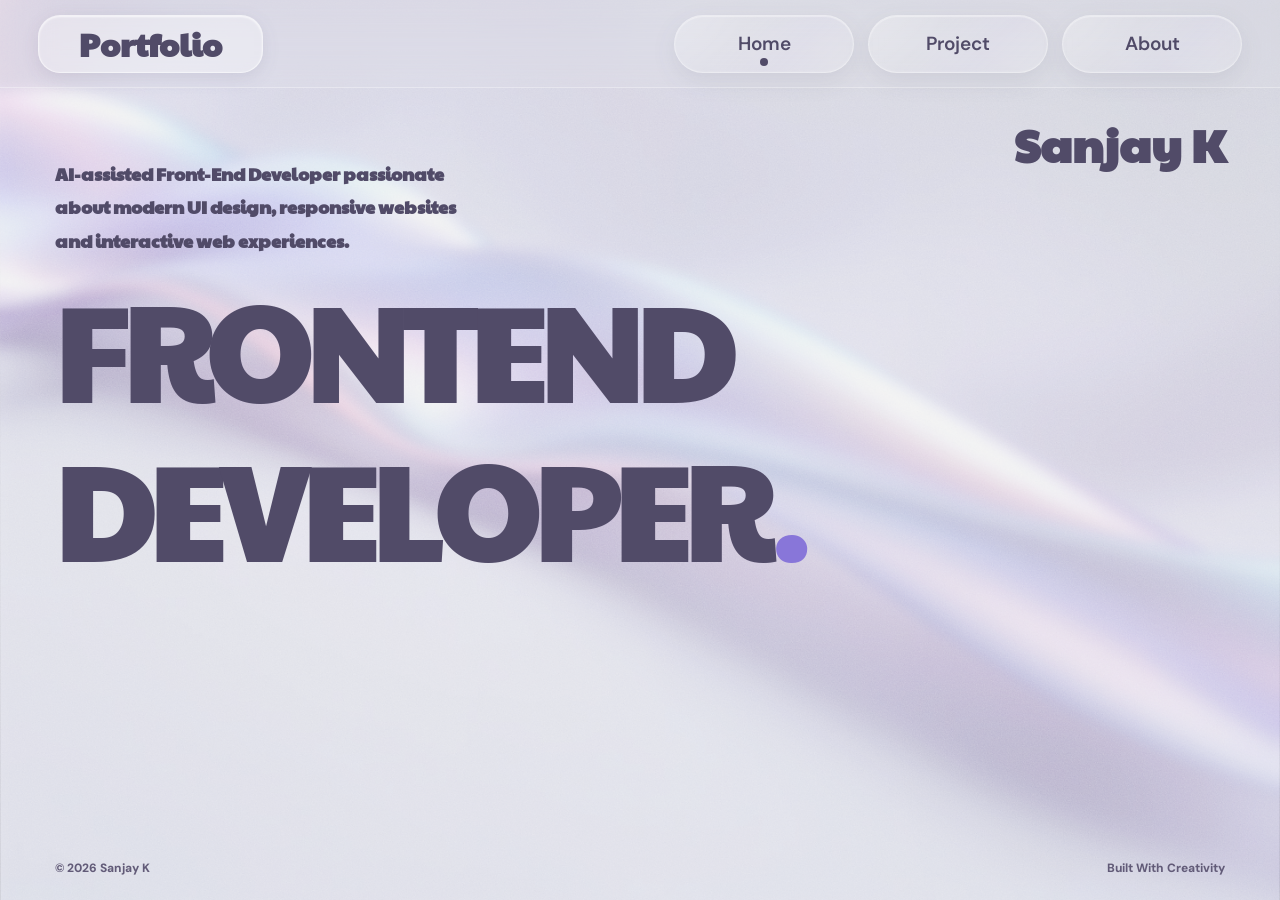
==== index.html @ 5c60af45 "Add files via upload index" ====
<!DOCTYPE html>
<html lang="en">

<head>
    <meta charset="UTF-8">
    <meta name="viewport" content="width=device-width, initial-scale=1.0">

    <title>Home | Sanjay K</title>
    <link rel="icon" type="image/png" href="assets/s_logo.png">

    <!-- Google Fonts -->
    <link rel="preconnect" href="https://fonts.googleapis.com">
    <link rel="preconnect" href="https://fonts.gstatic.com" crossorigin>

    <link href="https://fonts.googleapis.com/css2?family=DM+Sans:wght@400;500;600;700;800&family=Manrope:wght@400;500;600;700;800&display=swap"
        rel="stylesheet">

    <link rel="preconnect" href="https://fonts.googleapis.com">
    <link rel="preconnect" href="https://fonts.gstatic.com" crossorigin>

    <link href="https://fonts.googleapis.com/css2?family=Paytone+One&display=swap" rel="stylesheet">

    <!-- CSS -->
    <link rel="stylesheet" href="home.css">
    <link rel="stylesheet" href="transition.css">

</head>

<body>

    <!-- NAVBAR -->
    <header class="site-header">

        <a href="home.html" class="logo">
            Portfolio
        </a>

        <nav class="navbar" aria-label="Main navigation">

            <a href="home.html" class="nav-link" aria-current="page">
                Home
            </a>

            <a href="project.html" class="nav-link">
                Project
            </a>

            <a href="about.html" class="nav-link">
                About
            </a>

        </nav>

    </header>


    <!-- MAIN CONTENT -->
    <main class="home-main">

        <!-- INTRODUCTION -->
        <section class="intro-section">

            <p class="intro-description">
                AI-assisted Front-End Developer passionate<br>
                about modern UI design, responsive websites<br>
                and interactive web experiences.
            </p>

            <h2 class="intro-name">
                Sanjay K
            </h2>

        </section>


        <!-- HERO HEADING -->
        <section class="hero-section">

            <h1 class="hero-heading">
                FRONTEND<br>
                DEVELOPER<span>.</span>
            </h1>

        </section>

    </main>


    <!-- FOOTER -->
    <footer class="site-footer">

        <p class="copyright">
            © 2026 Sanjay K
        </p>

        <p class="footer-credit">
            Built With Creativity
        </p>

    </footer>


</body>
</html>
---- home.css ----
/* ==============================
   GLOBAL SETTINGS
================================ */

* {
    margin: 0;
    padding: 0;
    box-sizing: border-box;
}

:root {
    --background: #E8E5F0;

    --primary-text: #514B68;
    --secondary-text: #625B78;

    --glass: #FFFFFF52;
    --glass-border: #FFFFFF80;

    --glass-shadow: #514B681F;

    --accent: #8876D9;
}

body {
    min-height: 100vh;
    min-height: 100svh;

    display: flex;
    flex-direction: column;

    overflow-x: hidden;

    font-family: 'DM Sans', sans-serif;

    color: var(--primary-text);

    background: url(assets/Home.png) center / cover no-repeat fixed;
}


/* ==============================
   NAVBAR
================================ */

.site-header {
    width: 100%;
    height: 88px;

    padding: 12px 38px;

    display: flex;
    align-items: center;
    justify-content: space-between;

    position: relative;
    z-index: 10;

    background: #FFFFFF12;

    backdrop-filter: blur(12px);
    -webkit-backdrop-filter: blur(12px);

    backdrop-filter: blur(25px);
    -webkit-backdrop-filter: blur(25px);

    border-bottom: 1px solid #FFFFFF52;
}


/* LOGO */

.logo {
    width: 225px;
    height: 58px;

    display: flex;
    align-items: center;
    justify-content: center;

    text-decoration: none;

    font-family: 'Paytone One', sans-serif;
    font-size: 32px;
    font-weight: 600;

    color: var(--primary-text);

    background: #FFFFFF52;

    border: 1px solid #FFFFFF80;
    border-radius: 22px;

    backdrop-filter: blur(25px);
    -webkit-backdrop-filter: blur(25px);

    box-shadow:
        0 5px 18px #514B681F,
        inset 0 1px 2px #FFFFFFB8;

    transition: 0.3s ease;
}



.logo:hover {
    background: #FFFFFF80;
}


/* NAVIGATION CONTAINER */

.navbar {
    display: flex;
    align-items: center;

    gap: 14px;
}


/* NAVIGATION LINKS */

/* NAVIGATION LINKS */


/* ==============================
   LIQUID GLASS NAVIGATION
================================ */


/* ==============================
   COLOURFUL LIQUID GLASS NAVBAR
================================ */

.nav-link {
    min-width: 180px;
    height: 58px;

    padding: 0 30px;

    display: flex;
    align-items: center;
    justify-content: center;

    position: relative;
    isolation: isolate;
    overflow: hidden;

    text-decoration: none;

    font-family: 'DM Sans', sans-serif;
    font-size: 19px;
    font-weight: 600;

    color: #514B68;

    /* Transparent glass surface */
    background: #FFFFFF0D;

    border: 1px solid #FFFFFF66;
    border-radius: 50px;

    /* Glass transparency and blur */
    backdrop-filter: blur(12px) saturate(200%);
    -webkit-backdrop-filter: blur(12px) saturate(200%);

    /* Subtle glass depth */
    box-shadow:
        0 8px 24px #514B681A,
        inset 0 1px 1px #FFFFFF66,
        inset 0 -1px 2px #FFFFFF1A;

    transition: all 0.35s ease;
}


/* SUBTLE REFLECTIVE HIGHLIGHT */

.nav-link::before {
    content: "";

    position: absolute;
    inset: 0;

    border-radius: inherit;

    background: linear-gradient(
        135deg,
        #FFFFFF38 0%,
        #FFFFFF08 35%,
        #D9C9FF12 65%,
        #FFFFFF1A 100%
    );

    pointer-events: none;
    z-index: -1;
}


/* HOVER */

.nav-link:hover {
    background: #FFFFFF1A;

    border-color: #FFFFFF99;

    transform: translateY(-2px);

    box-shadow:
        0 10px 28px #514B6826,
        inset 0 1px 2px #FFFFFF80,
        inset 0 -1px 3px #FFFFFF26;
}


/* ACTIVE DOT */

.nav-link[aria-current="page"]::after {
    content: "";

    position: absolute;

    width: 8px;
    height: 8px;

    left: 50%;
    bottom: 6px;

    transform: translateX(-50%);

    background: #514B68;
    border-radius: 50%;
}



/* ==============================
   MAIN CONTENT
================================ */

.home-main {
    flex: 1;

    padding: 0 55px;
}


/* INTRODUCTION */

.intro-section {
    width: 100%;

    margin-top: 24px;

    display: flex;
    align-items: flex-start;
    justify-content: space-between;
}


/* DESCRIPTION */

.intro-description {
    padding-top: 45px;

    font-family: 'Paytone One', sans-serif;
    font-size: 18px;
    font-weight: 800;

    line-height: 1.85;

    color: var(--primary-text);
}


/* NAME */

.intro-name {
    font-family: 'Paytone One', sans-serif;
    font-size: 46px;
    font-weight: 800;

    color: var(--primary-text);
}


/* ==============================
   HERO HEADING
================================ */

.hero-section {
    margin-top: 125px;
}

.hero-heading {
    font-family: 'Paytone One', sans-serif;

    font-size: clamp(76px, 11vw, 160px);
    font-weight: 400;

    line-height: 1.15;
    letter-spacing: 0.09em;

    color: var(--primary-text);
}

.hero-heading span {
    color: #8876D9;
    font-family: 'Paytone One', sans-serif;

}


/* ==============================
   FOOTER
================================ */

.site-footer {
    width: 100%;

    padding: 0 55px 24px;

    display: flex;
    align-items: center;
    justify-content: space-between;
}

.site-footer p {
    font-family: 'DM Sans', sans-serif;
    font-size: 12px;
    font-weight: 800;

    color: var(--secondary-text);
}


/* ==============================
   RESPONSIVE DESIGN
================================ */

@media (max-width: 1100px) {

    .site-header {
        padding: 18px 25px;
    }

    .logo {
        width: 170px;
        font-size: 28px;
        font-family: 'Paytone One', sans-serif;
    }
    

    .navbar {
        gap: 10px;
    }

    .nav-link {
        min-width: 130px;
        font-size: 16px;
    }

    .home-main {
        padding: 0 35px;
    }

    .hero-heading {
        font-size: clamp(70px, 10vw, 115px);
    }

    .site-footer {
        padding-left: 35px;
        padding-right: 35px;
    }
}


@media (max-width: 650px) {

    .site-header {
        height: auto;

        padding: 15px;

        flex-direction: column;
        gap: 15px;
    }

    .logo {
        width: 100%;
        height: 55px;
        font-size: 25px;
        font-family: 'Paytone One', sans-serif;
    }

    .navbar {
        width: 100%;
        gap: 8px;
    }

    .nav-link {
        flex: 1;
        min-width: 0;
        height: 52px;

        padding: 0 8px;

        font-size: 14px;
    }

    .nav-link[aria-current="page"]::after {
        width: 7px;
        height: 7px;
        bottom: 5px;
    }

    .home-main {
        padding: 0 22px;
    }

    .intro-section {
        flex-direction: column;
        gap: 15px;
    }

    .intro-description {
        padding-top: 25px;
        font-size: 13px;
        line-height: 1.8;
    }

    .intro-name {
        align-self: flex-end;
        font-size: 28px;
    }

    .hero-section {
        margin-top: 75px;
    }

    .hero-heading {
        font-size: clamp(48px, 12vw, 76px);
        letter-spacing: -0.055em;
        line-height: 1.2;
    }

    .site-footer {
        padding: 25px 22px;
    }

    .site-footer p {
        font-size: 10px;
    }
}

/* ==============================
   FIGMA LAYOUT REFINEMENTS
================================ */

@media (min-width: 651px) {

    /* Move the hero heading upwards */
    .hero-section {
        margin-top: 10px;
    }

    /* Refine heading proportions */
    .hero-heading {
        font-size: clamp(76px, 10.8vw, 178px);
        line-height: 1.15;
        letter-spacing: -0.065em;
    }

}
---- transition.css ----
/* Enable transitions between HTML pages */

@view-transition {
    navigation: auto;
}

/* Keep navbar and footer unchanged */
.site-header,
.site-footer,
.project-main {
    view-transition-name: none;
}

/* Animate only the main content */
.home-main,
.about-main,
.project-main {
    view-transition-name: page-content;
}

/* Previous page slides out */
::view-transition-old(page-content) {
    animation: slide-out-left 0.25s ease-in-out both;
}

/* New page slides in */
::view-transition-new(page-content) {
    animation: slide-in-right 0.25s ease-in-out both;
}

/* Slide animations */

@keyframes slide-out-left {
    from {
        transform: translateX(0);
        opacity: 1;
    }

    to {
        transform: translateX(-45px);
        opacity: 0;
    }
}

@keyframes slide-in-right {
    from {
        transform: translateX(45px);
        opacity: 0;
    }

    to {
        transform: translateX(0);
        opacity: 1;
    }
}

/* Respect reduced-motion preferences */

@media (prefers-reduced-motion: reduce) {
    ::view-transition-old(page-content),
    ::view-transition-new(page-content) {
        animation-duration: 0.01ms;
    }
}
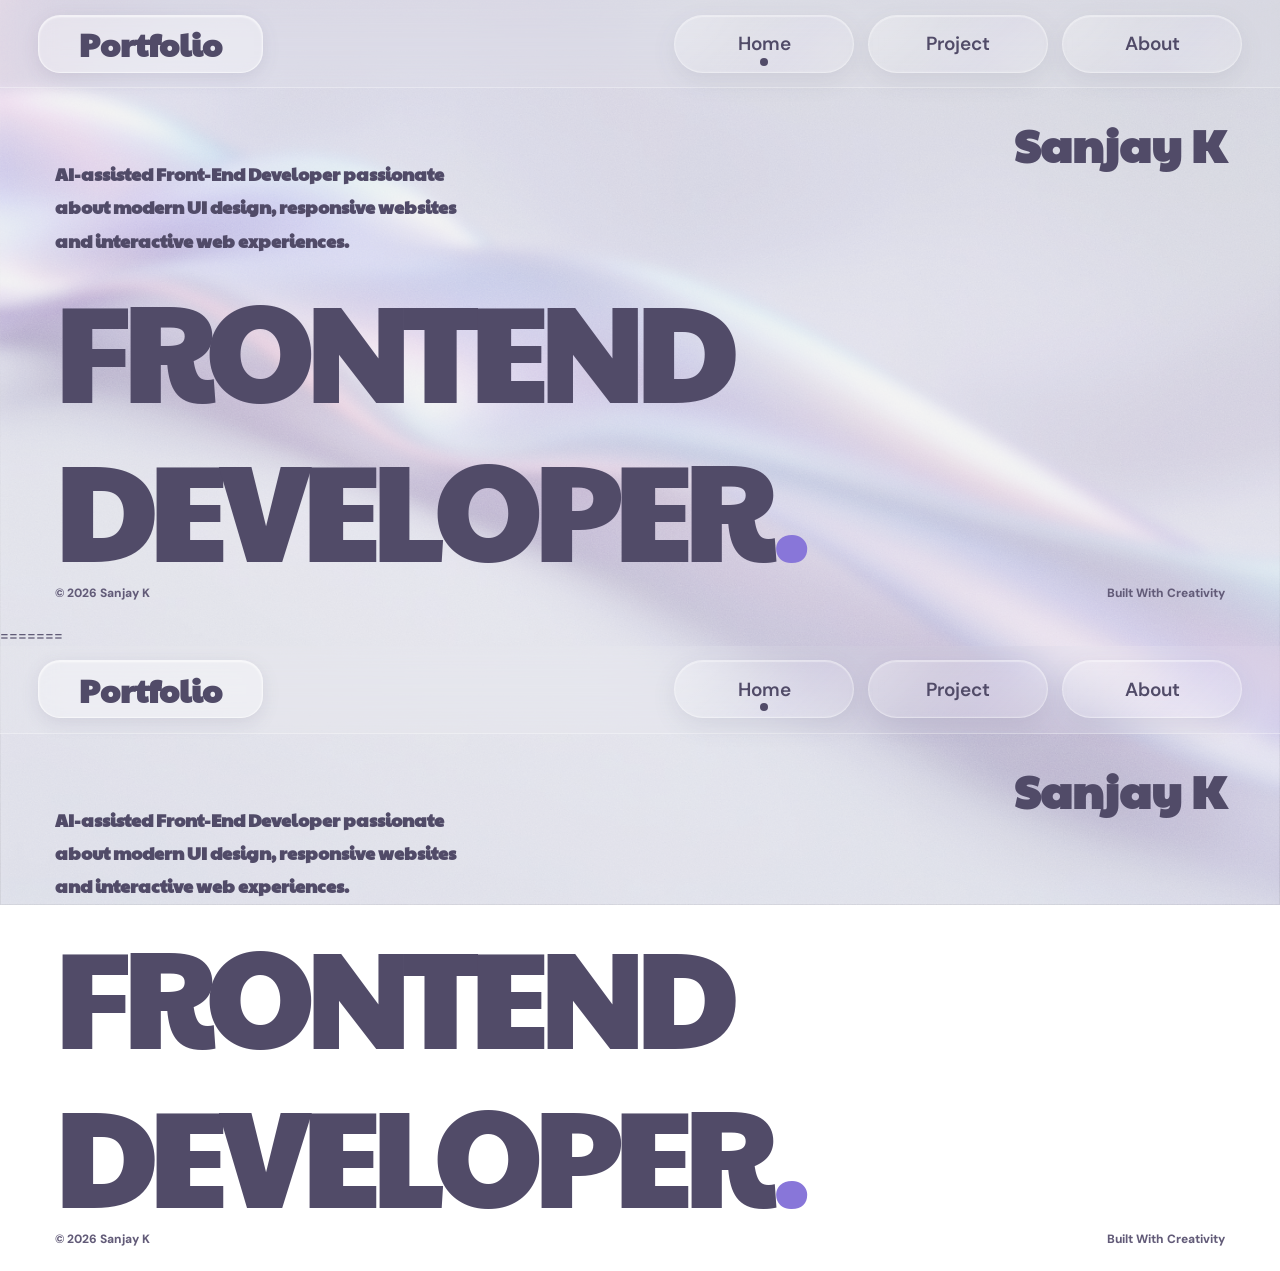
==== commit 1b36d8a1: "pallete pair added" ====
--- a/index.html
+++ b/index.html
@@ -1,105 +1,213 @@
-
-<!DOCTYPE html>
-<html lang="en">
-
-<head>
-    <meta charset="UTF-8">
-    <meta name="viewport" content="width=device-width, initial-scale=1.0">
-
-    <title>Home | Sanjay K</title>
-    <link rel="icon" type="image/png" href="assets/s_logo.png">
-
-    <!-- Google Fonts -->
-    <link rel="preconnect" href="https://fonts.googleapis.com">
-    <link rel="preconnect" href="https://fonts.gstatic.com" crossorigin>
-
-    <link href="https://fonts.googleapis.com/css2?family=DM+Sans:wght@400;500;600;700;800&family=Manrope:wght@400;500;600;700;800&display=swap"
-        rel="stylesheet">
-
-    <link rel="preconnect" href="https://fonts.googleapis.com">
-    <link rel="preconnect" href="https://fonts.gstatic.com" crossorigin>
-
-    <link href="https://fonts.googleapis.com/css2?family=Paytone+One&display=swap" rel="stylesheet">
-
-    <!-- CSS -->
-    <link rel="stylesheet" href="home.css">
-    <link rel="stylesheet" href="transition.css">
-
-</head>
-
-<body>
-
-    <!-- NAVBAR -->
-    <header class="site-header">
-
-        <a href="home.html" class="logo">
-            Portfolio
-        </a>
-
-        <nav class="navbar" aria-label="Main navigation">
-
-            <a href="home.html" class="nav-link" aria-current="page">
-                Home
-            </a>
-
-            <a href="project.html" class="nav-link">
-                Project
-            </a>
-
-            <a href="about.html" class="nav-link">
-                About
-            </a>
-
-        </nav>
-
-    </header>
-
-
-    <!-- MAIN CONTENT -->
-    <main class="home-main">
-
-        <!-- INTRODUCTION -->
-        <section class="intro-section">
-
-            <p class="intro-description">
-                AI-assisted Front-End Developer passionate<br>
-                about modern UI design, responsive websites<br>
-                and interactive web experiences.
-            </p>
-
-            <h2 class="intro-name">
-                Sanjay K
-            </h2>
-
-        </section>
-
-
-        <!-- HERO HEADING -->
-        <section class="hero-section">
-
-            <h1 class="hero-heading">
-                FRONTEND<br>
-                DEVELOPER<span>.</span>
-            </h1>
-
-        </section>
-
-    </main>
-
-
-    <!-- FOOTER -->
-    <footer class="site-footer">
-
-        <p class="copyright">
-            © 2026 Sanjay K
-        </p>
-
-        <p class="footer-credit">
-            Built With Creativity
-        </p>
-
-    </footer>
-
-
-</body>
-</html>
+
+
+<!DOCTYPE html>
+<html lang="en">
+
+<head>
+    <meta charset="UTF-8">
+    <meta name="viewport" content="width=device-width, initial-scale=1.0">
+
+    <title>Home | Sanjay K</title>
+    <link rel="icon" type="image/png" href="assets/s_logo.png">
+
+    <!-- Google Fonts -->
+    <link rel="preconnect" href="https://fonts.googleapis.com">
+    <link rel="preconnect" href="https://fonts.gstatic.com" crossorigin>
+
+    <link href="https://fonts.googleapis.com/css2?family=DM+Sans:wght@400;500;600;700;800&family=Manrope:wght@400;500;600;700;800&display=swap"
+        rel="stylesheet">
+
+    <link rel="preconnect" href="https://fonts.googleapis.com">
+    <link rel="preconnect" href="https://fonts.gstatic.com" crossorigin>
+
+    <link href="https://fonts.googleapis.com/css2?family=Paytone+One&display=swap" rel="stylesheet">
+
+    <!-- CSS -->
+    <link rel="stylesheet" href="home.css">
+    <link rel="stylesheet" href="transition.css">
+
+</head>
+
+<body>
+
+    <!-- NAVBAR -->
+    <header class="site-header">
+
+        <a href="home.html" class="logo">
+            Portfolio
+        </a>
+
+        <nav class="navbar" aria-label="Main navigation">
+
+            <a href="home.html" class="nav-link" aria-current="page">
+                Home
+            </a>
+
+            <a href="project.html" class="nav-link">
+                Project
+            </a>
+
+            <a href="about.html" class="nav-link">
+                About
+            </a>
+
+        </nav>
+
+    </header>
+
+
+    <!-- MAIN CONTENT -->
+    <main class="home-main">
+
+        <!-- INTRODUCTION -->
+        <section class="intro-section">
+
+            <p class="intro-description">
+                AI-assisted Front-End Developer passionate<br>
+                about modern UI design, responsive websites<br>
+                and interactive web experiences.
+            </p>
+
+            <h2 class="intro-name">
+                Sanjay K
+            </h2>
+
+        </section>
+
+
+        <!-- HERO HEADING -->
+        <section class="hero-section">
+
+            <h1 class="hero-heading">
+                FRONTEND<br>
+                DEVELOPER<span>.</span>
+            </h1>
+
+        </section>
+
+    </main>
+
+
+    <!-- FOOTER -->
+    <footer class="site-footer">
+
+        <p class="copyright">
+            © 2026 Sanjay K
+        </p>
+
+        <p class="footer-credit">
+            Built With Creativity
+        </p>
+
+    </footer>
+
+
+</body>
+</html>
+=======
+
+<!DOCTYPE html>
+<html lang="en">
+
+<head>
+    <meta charset="UTF-8">
+    <meta name="viewport" content="width=device-width, initial-scale=1.0">
+
+    <title>Home | Sanjay K</title>
+    <link rel="icon" type="image/png" href="assets/s_logo.png">
+
+    <!-- Google Fonts -->
+    <link rel="preconnect" href="https://fonts.googleapis.com">
+    <link rel="preconnect" href="https://fonts.gstatic.com" crossorigin>
+
+    <link href="https://fonts.googleapis.com/css2?family=DM+Sans:wght@400;500;600;700;800&family=Manrope:wght@400;500;600;700;800&display=swap"
+        rel="stylesheet">
+
+    <link rel="preconnect" href="https://fonts.googleapis.com">
+    <link rel="preconnect" href="https://fonts.gstatic.com" crossorigin>
+
+    <link href="https://fonts.googleapis.com/css2?family=Paytone+One&display=swap" rel="stylesheet">
+
+    <!-- CSS -->
+    <link rel="stylesheet" href="home.css">
+    <link rel="stylesheet" href="transition.css">
+
+</head>
+
+<body>
+
+    <!-- NAVBAR -->
+    <header class="site-header">
+
+        <a href="home.html" class="logo">
+            Portfolio
+        </a>
+
+        <nav class="navbar" aria-label="Main navigation">
+
+            <a href="home.html" class="nav-link" aria-current="page">
+                Home
+            </a>
+
+            <a href="project.html" class="nav-link">
+                Project
+            </a>
+
+            <a href="about.html" class="nav-link">
+                About
+            </a>
+
+        </nav>
+
+    </header>
+
+
+    <!-- MAIN CONTENT -->
+    <main class="home-main">
+
+        <!-- INTRODUCTION -->
+        <section class="intro-section">
+
+            <p class="intro-description">
+                AI-assisted Front-End Developer passionate<br>
+                about modern UI design, responsive websites<br>
+                and interactive web experiences.
+            </p>
+
+            <h2 class="intro-name">
+                Sanjay K
+            </h2>
+
+        </section>
+
+
+        <!-- HERO HEADING -->
+        <section class="hero-section">
+
+            <h1 class="hero-heading">
+                FRONTEND<br>
+                DEVELOPER<span>.</span>
+            </h1>
+
+        </section>
+
+    </main>
+
+
+    <!-- FOOTER -->
+    <footer class="site-footer">
+
+        <p class="copyright">
+            © 2026 Sanjay K
+        </p>
+
+        <p class="footer-credit">
+            Built With Creativity
+        </p>
+
+    </footer>
+
+
+</body>
+</html>
+
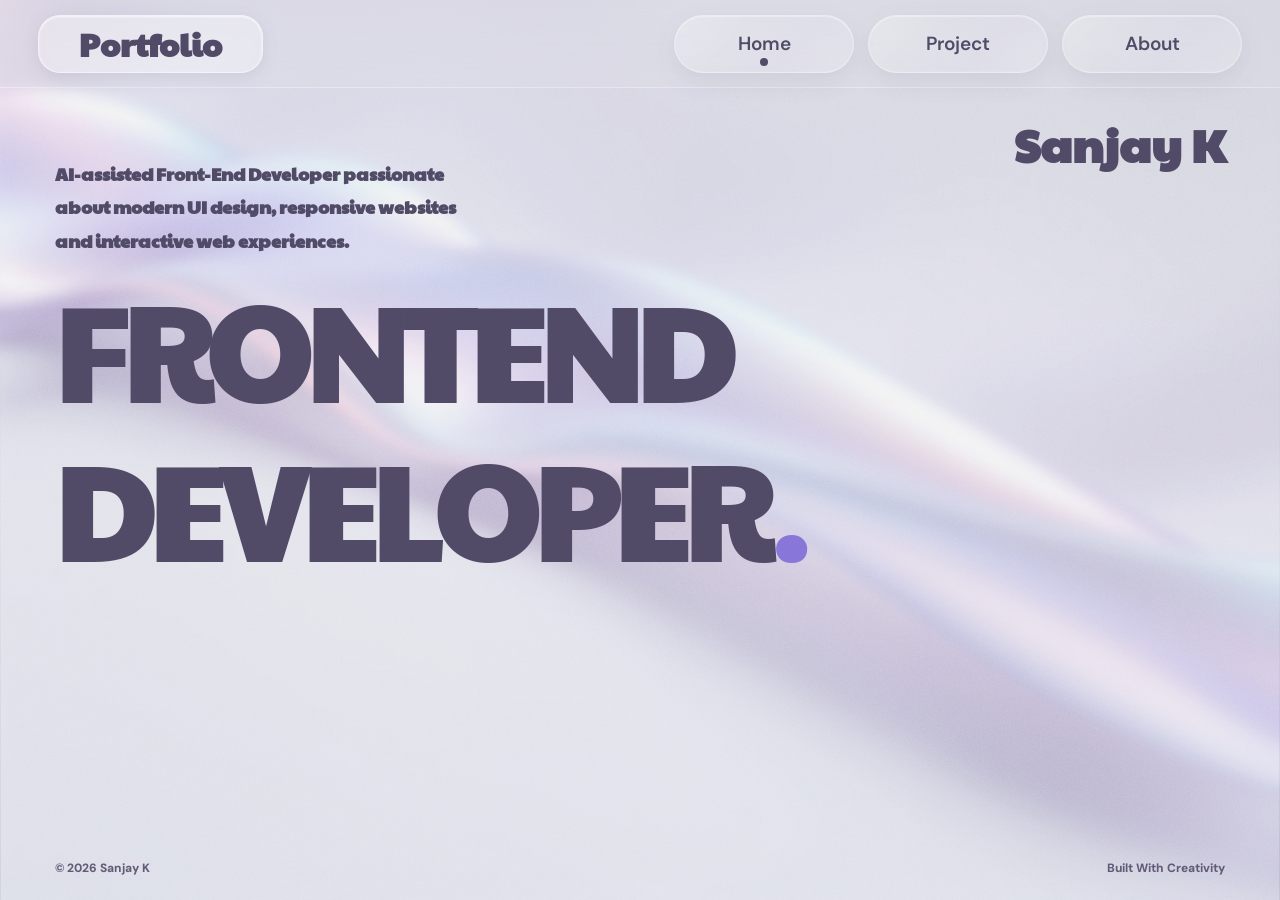
==== commit 2fc692eb: "bug index fixed" ====
--- a/index.html
+++ b/index.html
@@ -1,4 +1,3 @@
-
 
 <!DOCTYPE html>
 <html lang="en">
@@ -23,7 +22,7 @@
     <link href="https://fonts.googleapis.com/css2?family=Paytone+One&display=swap" rel="stylesheet">
 
     <!-- CSS -->
-    <link rel="stylesheet" href="home.css">
+    <link rel="stylesheet" href="index.css">
     <link rel="stylesheet" href="transition.css">
 
 </head>
@@ -33,13 +32,13 @@
     <!-- NAVBAR -->
     <header class="site-header">
 
-        <a href="home.html" class="logo">
+        <a href="index.html" class="logo">
             Portfolio
         </a>
 
         <nav class="navbar" aria-label="Main navigation">
 
-            <a href="home.html" class="nav-link" aria-current="page">
+            <a href="index.html" class="nav-link" aria-current="page">
                 Home
             </a>
 
@@ -104,110 +103,3 @@
 
 </body>
 </html>
-=======
-
-<!DOCTYPE html>
-<html lang="en">
-
-<head>
-    <meta charset="UTF-8">
-    <meta name="viewport" content="width=device-width, initial-scale=1.0">
-
-    <title>Home | Sanjay K</title>
-    <link rel="icon" type="image/png" href="assets/s_logo.png">
-
-    <!-- Google Fonts -->
-    <link rel="preconnect" href="https://fonts.googleapis.com">
-    <link rel="preconnect" href="https://fonts.gstatic.com" crossorigin>
-
-    <link href="https://fonts.googleapis.com/css2?family=DM+Sans:wght@400;500;600;700;800&family=Manrope:wght@400;500;600;700;800&display=swap"
-        rel="stylesheet">
-
-    <link rel="preconnect" href="https://fonts.googleapis.com">
-    <link rel="preconnect" href="https://fonts.gstatic.com" crossorigin>
-
-    <link href="https://fonts.googleapis.com/css2?family=Paytone+One&display=swap" rel="stylesheet">
-
-    <!-- CSS -->
-    <link rel="stylesheet" href="home.css">
-    <link rel="stylesheet" href="transition.css">
-
-</head>
-
-<body>
-
-    <!-- NAVBAR -->
-    <header class="site-header">
-
-        <a href="home.html" class="logo">
-            Portfolio
-        </a>
-
-        <nav class="navbar" aria-label="Main navigation">
-
-            <a href="home.html" class="nav-link" aria-current="page">
-                Home
-            </a>
-
-            <a href="project.html" class="nav-link">
-                Project
-            </a>
-
-            <a href="about.html" class="nav-link">
-                About
-            </a>
-
-        </nav>
-
-    </header>
-
-
-    <!-- MAIN CONTENT -->
-    <main class="home-main">
-
-        <!-- INTRODUCTION -->
-        <section class="intro-section">
-
-            <p class="intro-description">
-                AI-assisted Front-End Developer passionate<br>
-                about modern UI design, responsive websites<br>
-                and interactive web experiences.
-            </p>
-
-            <h2 class="intro-name">
-                Sanjay K
-            </h2>
-
-        </section>
-
-
-        <!-- HERO HEADING -->
-        <section class="hero-section">
-
-            <h1 class="hero-heading">
-                FRONTEND<br>
-                DEVELOPER<span>.</span>
-            </h1>
-
-        </section>
-
-    </main>
-
-
-    <!-- FOOTER -->
-    <footer class="site-footer">
-
-        <p class="copyright">
-            © 2026 Sanjay K
-        </p>
-
-        <p class="footer-credit">
-            Built With Creativity
-        </p>
-
-    </footer>
-
-
-</body>
-</html>
-
--- a/index.css
+++ b/index.css
@@ -0,0 +1,475 @@
+
+/* ==============================
+   GLOBAL SETTINGS
+================================ */
+
+* {
+    margin: 0;
+    padding: 0;
+    box-sizing: border-box;
+}
+
+:root {
+    --background: #E8E5F0;
+
+    --primary-text: #514B68;
+    --secondary-text: #625B78;
+
+    --glass: #FFFFFF52;
+    --glass-border: #FFFFFF80;
+
+    --glass-shadow: #514B681F;
+
+    --accent: #8876D9;
+}
+
+body {
+    min-height: 100vh;
+    min-height: 100svh;
+
+    display: flex;
+    flex-direction: column;
+
+    overflow-x: hidden;
+
+    font-family: 'DM Sans', sans-serif;
+
+    color: var(--primary-text);
+
+    background: url(assets/Home.png) center / cover no-repeat fixed;
+}
+
+
+/* ==============================
+   NAVBAR
+================================ */
+
+.site-header {
+    width: 100%;
+    height: 88px;
+
+    padding: 12px 38px;
+
+    display: flex;
+    align-items: center;
+    justify-content: space-between;
+
+    position: relative;
+    z-index: 10;
+
+    background: #FFFFFF12;
+
+    backdrop-filter: blur(12px);
+    -webkit-backdrop-filter: blur(12px);
+
+    backdrop-filter: blur(25px);
+    -webkit-backdrop-filter: blur(25px);
+
+    border-bottom: 1px solid #FFFFFF52;
+}
+
+
+/* LOGO */
+
+.logo {
+    width: 225px;
+    height: 58px;
+
+    display: flex;
+    align-items: center;
+    justify-content: center;
+
+    text-decoration: none;
+
+    font-family: 'Paytone One', sans-serif;
+    font-size: 32px;
+    font-weight: 600;
+
+    color: var(--primary-text);
+
+    background: #FFFFFF52;
+
+    border: 1px solid #FFFFFF80;
+    border-radius: 22px;
+
+    backdrop-filter: blur(25px);
+    -webkit-backdrop-filter: blur(25px);
+
+    box-shadow:
+        0 5px 18px #514B681F,
+        inset 0 1px 2px #FFFFFFB8;
+
+    transition: 0.3s ease;
+}
+
+
+
+.logo:hover {
+    background: #FFFFFF80;
+}
+
+
+/* NAVIGATION CONTAINER */
+
+.navbar {
+    display: flex;
+    align-items: center;
+
+    gap: 14px;
+}
+
+
+/* NAVIGATION LINKS */
+
+/* NAVIGATION LINKS */
+
+
+/* ==============================
+   LIQUID GLASS NAVIGATION
+================================ */
+
+
+/* ==============================
+   COLOURFUL LIQUID GLASS NAVBAR
+================================ */
+
+.nav-link {
+    min-width: 180px;
+    height: 58px;
+
+    padding: 0 30px;
+
+    display: flex;
+    align-items: center;
+    justify-content: center;
+
+    position: relative;
+    isolation: isolate;
+    overflow: hidden;
+
+    text-decoration: none;
+
+    font-family: 'DM Sans', sans-serif;
+    font-size: 19px;
+    font-weight: 600;
+
+    color: #514B68;
+
+    /* Transparent glass surface */
+    background: #FFFFFF0D;
+
+    border: 1px solid #FFFFFF66;
+    border-radius: 50px;
+
+    /* Glass transparency and blur */
+    backdrop-filter: blur(12px) saturate(200%);
+    -webkit-backdrop-filter: blur(12px) saturate(200%);
+
+    /* Subtle glass depth */
+    box-shadow:
+        0 8px 24px #514B681A,
+        inset 0 1px 1px #FFFFFF66,
+        inset 0 -1px 2px #FFFFFF1A;
+
+    transition: all 0.35s ease;
+}
+
+
+/* SUBTLE REFLECTIVE HIGHLIGHT */
+
+.nav-link::before {
+    content: "";
+
+    position: absolute;
+    inset: 0;
+
+    border-radius: inherit;
+
+    background: linear-gradient(
+        135deg,
+        #FFFFFF38 0%,
+        #FFFFFF08 35%,
+        #D9C9FF12 65%,
+        #FFFFFF1A 100%
+    );
+
+    pointer-events: none;
+    z-index: -1;
+}
+
+
+/* HOVER */
+
+.nav-link:hover {
+    background: #FFFFFF1A;
+
+    border-color: #FFFFFF99;
+
+    transform: translateY(-2px);
+
+    box-shadow:
+        0 10px 28px #514B6826,
+        inset 0 1px 2px #FFFFFF80,
+        inset 0 -1px 3px #FFFFFF26;
+}
+
+
+/* ACTIVE DOT */
+
+.nav-link[aria-current="page"]::after {
+    content: "";
+
+    position: absolute;
+
+    width: 8px;
+    height: 8px;
+
+    left: 50%;
+    bottom: 6px;
+
+    transform: translateX(-50%);
+
+    background: #514B68;
+    border-radius: 50%;
+}
+
+
+
+/* ==============================
+   MAIN CONTENT
+================================ */
+
+.home-main {
+    flex: 1;
+
+    padding: 0 55px;
+}
+
+
+/* INTRODUCTION */
+
+.intro-section {
+    width: 100%;
+
+    margin-top: 24px;
+
+    display: flex;
+    align-items: flex-start;
+    justify-content: space-between;
+}
+
+
+/* DESCRIPTION */
+
+.intro-description {
+    padding-top: 45px;
+
+    font-family: 'Paytone One', sans-serif;
+    font-size: 18px;
+    font-weight: 800;
+
+    line-height: 1.85;
+
+    color: var(--primary-text);
+}
+
+
+/* NAME */
+
+.intro-name {
+    font-family: 'Paytone One', sans-serif;
+    font-size: 46px;
+    font-weight: 800;
+
+    color: var(--primary-text);
+}
+
+
+/* ==============================
+   HERO HEADING
+================================ */
+
+.hero-section {
+    margin-top: 125px;
+}
+
+.hero-heading {
+    font-family: 'Paytone One', sans-serif;
+
+    font-size: clamp(76px, 11vw, 160px);
+    font-weight: 400;
+
+    line-height: 1.15;
+    letter-spacing: 0.09em;
+
+    color: var(--primary-text);
+}
+
+.hero-heading span {
+    color: #8876D9;
+    font-family: 'Paytone One', sans-serif;
+
+}
+
+
+/* ==============================
+   FOOTER
+================================ */
+
+.site-footer {
+    width: 100%;
+
+    padding: 0 55px 24px;
+
+    display: flex;
+    align-items: center;
+    justify-content: space-between;
+}
+
+.site-footer p {
+    font-family: 'DM Sans', sans-serif;
+    font-size: 12px;
+    font-weight: 800;
+
+    color: var(--secondary-text);
+}
+
+
+/* ==============================
+   RESPONSIVE DESIGN
+================================ */
+
+@media (max-width: 1100px) {
+
+    .site-header {
+        padding: 18px 25px;
+    }
+
+    .logo {
+        width: 170px;
+        font-size: 28px;
+        font-family: 'Paytone One', sans-serif;
+    }
+    
+
+    .navbar {
+        gap: 10px;
+    }
+
+    .nav-link {
+        min-width: 130px;
+        font-size: 16px;
+    }
+
+    .home-main {
+        padding: 0 35px;
+    }
+
+    .hero-heading {
+        font-size: clamp(70px, 10vw, 115px);
+    }
+
+    .site-footer {
+        padding-left: 35px;
+        padding-right: 35px;
+    }
+}
+
+
+@media (max-width: 650px) {
+
+    .site-header {
+        height: auto;
+
+        padding: 15px;
+
+        flex-direction: column;
+        gap: 15px;
+    }
+
+    .logo {
+        width: 100%;
+        height: 55px;
+        font-size: 25px;
+        font-family: 'Paytone One', sans-serif;
+    }
+
+    .navbar {
+        width: 100%;
+        gap: 8px;
+    }
+
+    .nav-link {
+        flex: 1;
+        min-width: 0;
+        height: 52px;
+
+        padding: 0 8px;
+
+        font-size: 14px;
+    }
+
+    .nav-link[aria-current="page"]::after {
+        width: 7px;
+        height: 7px;
+        bottom: 5px;
+    }
+
+    .home-main {
+        padding: 0 22px;
+    }
+
+    .intro-section {
+        flex-direction: column;
+        gap: 15px;
+    }
+
+    .intro-description {
+        padding-top: 25px;
+        font-size: 13px;
+        line-height: 1.8;
+    }
+
+    .intro-name {
+        align-self: flex-end;
+        font-size: 28px;
+    }
+
+    .hero-section {
+        margin-top: 75px;
+    }
+
+    .hero-heading {
+        font-size: clamp(48px, 12vw, 76px);
+        letter-spacing: -0.055em;
+        line-height: 1.2;
+    }
+
+    .site-footer {
+        padding: 25px 22px;
+    }
+
+    .site-footer p {
+        font-size: 10px;
+    }
+}
+
+/* ==============================
+   FIGMA LAYOUT REFINEMENTS
+================================ */
+
+@media (min-width: 651px) {
+
+    /* Move the hero heading upwards */
+    .hero-section {
+        margin-top: 10px;
+    }
+
+    /* Refine heading proportions */
+    .hero-heading {
+        font-size: clamp(76px, 10.8vw, 178px);
+        line-height: 1.15;
+        letter-spacing: -0.065em;
+    }
+
+}
--- a/transition.css
+++ b/transition.css
@@ -13,7 +13,7 @@
 }
 
 /* Animate only the main content */
-.home-main,
+.index-main,
 .about-main,
 .project-main {
     view-transition-name: page-content;
@@ -21,12 +21,12 @@
 
 /* Previous page slides out */
 ::view-transition-old(page-content) {
-    animation: slide-out-left 0.25s ease-in-out both;
+    animation: slide-out-left 0.35s ease-in-out both;
 }
 
 /* New page slides in */
 ::view-transition-new(page-content) {
-    animation: slide-in-right 0.25s ease-in-out both;
+    animation: slide-in-right 0.35s ease-in-out both;
 }
 
 /* Slide animations */
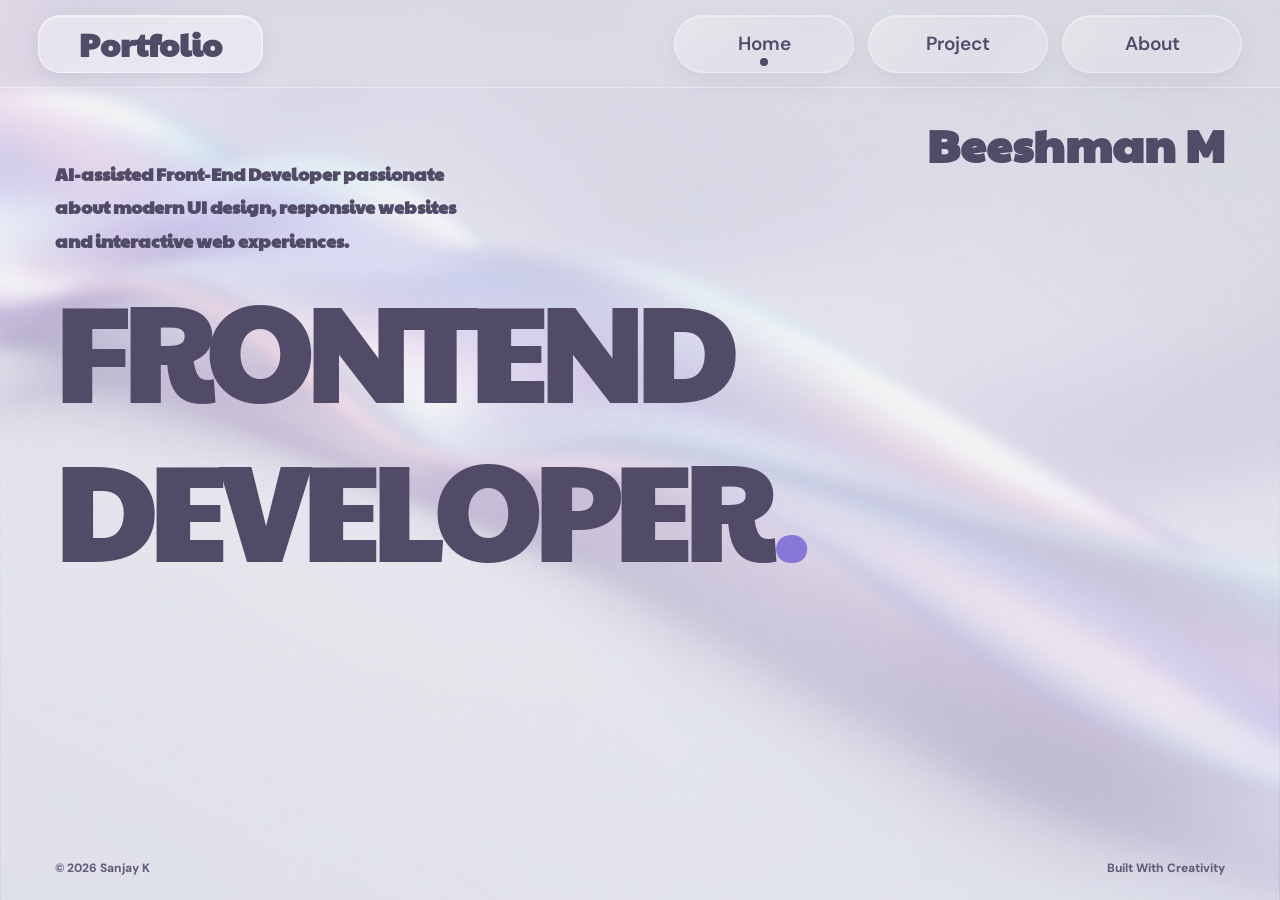
==== commit a1561a15: "Name changed" ====
--- a/index.html
+++ b/index.html
@@ -68,7 +68,7 @@
             </p>
 
             <h2 class="intro-name">
-                Sanjay K
+                Beeshman M
             </h2>
 
         </section>
--- a/transition.css
+++ b/transition.css
@@ -7,8 +7,7 @@
 
 /* Keep navbar and footer unchanged */
 .site-header,
-.site-footer,
-.project-main {
+.site-footer {
     view-transition-name: none;
 }
 
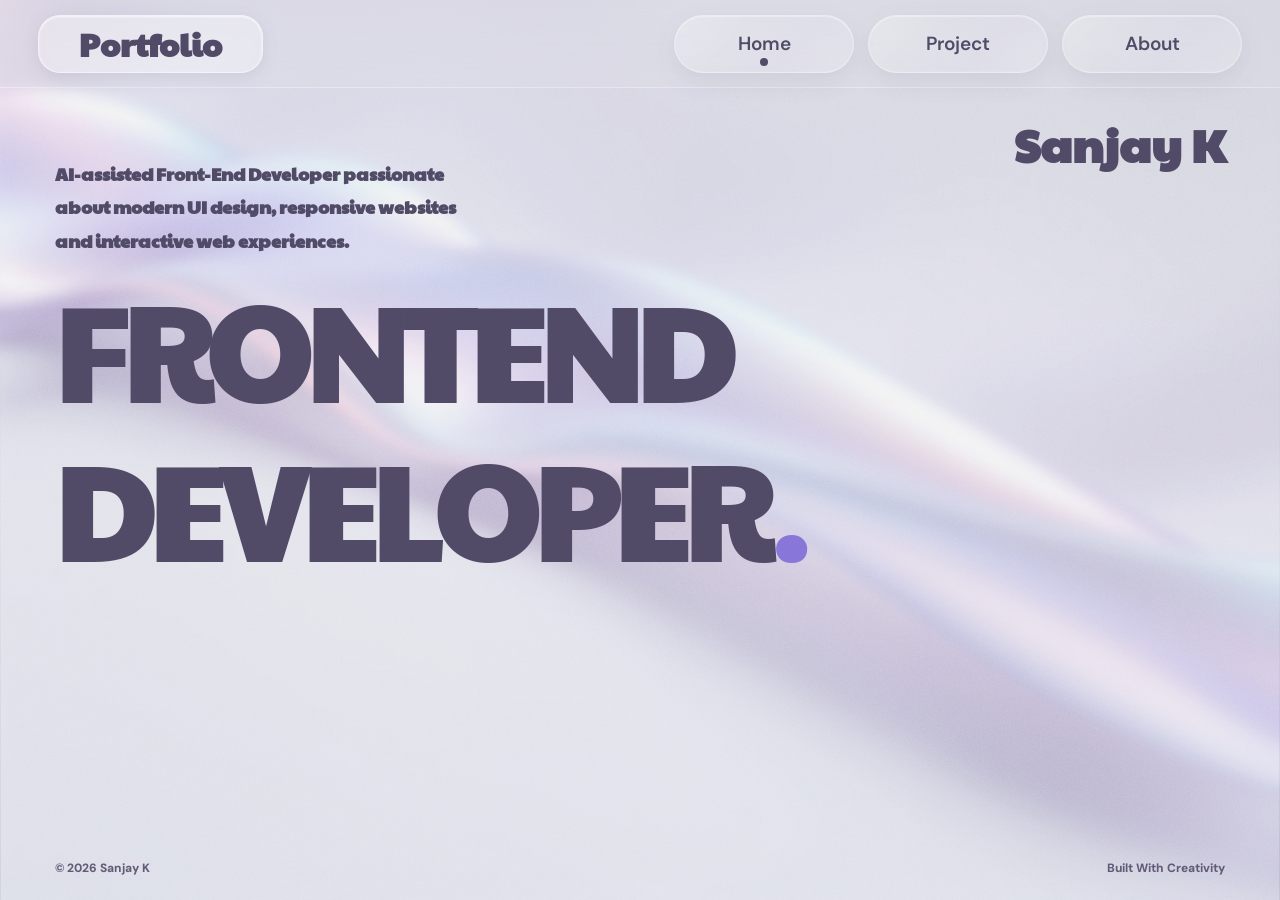
==== commit e9a3b94b: "Og name revised" ====
--- a/index.html
+++ b/index.html
@@ -68,7 +68,7 @@
             </p>
 
             <h2 class="intro-name">
-                Beeshman M
+                Sanjay K
             </h2>
 
         </section>
